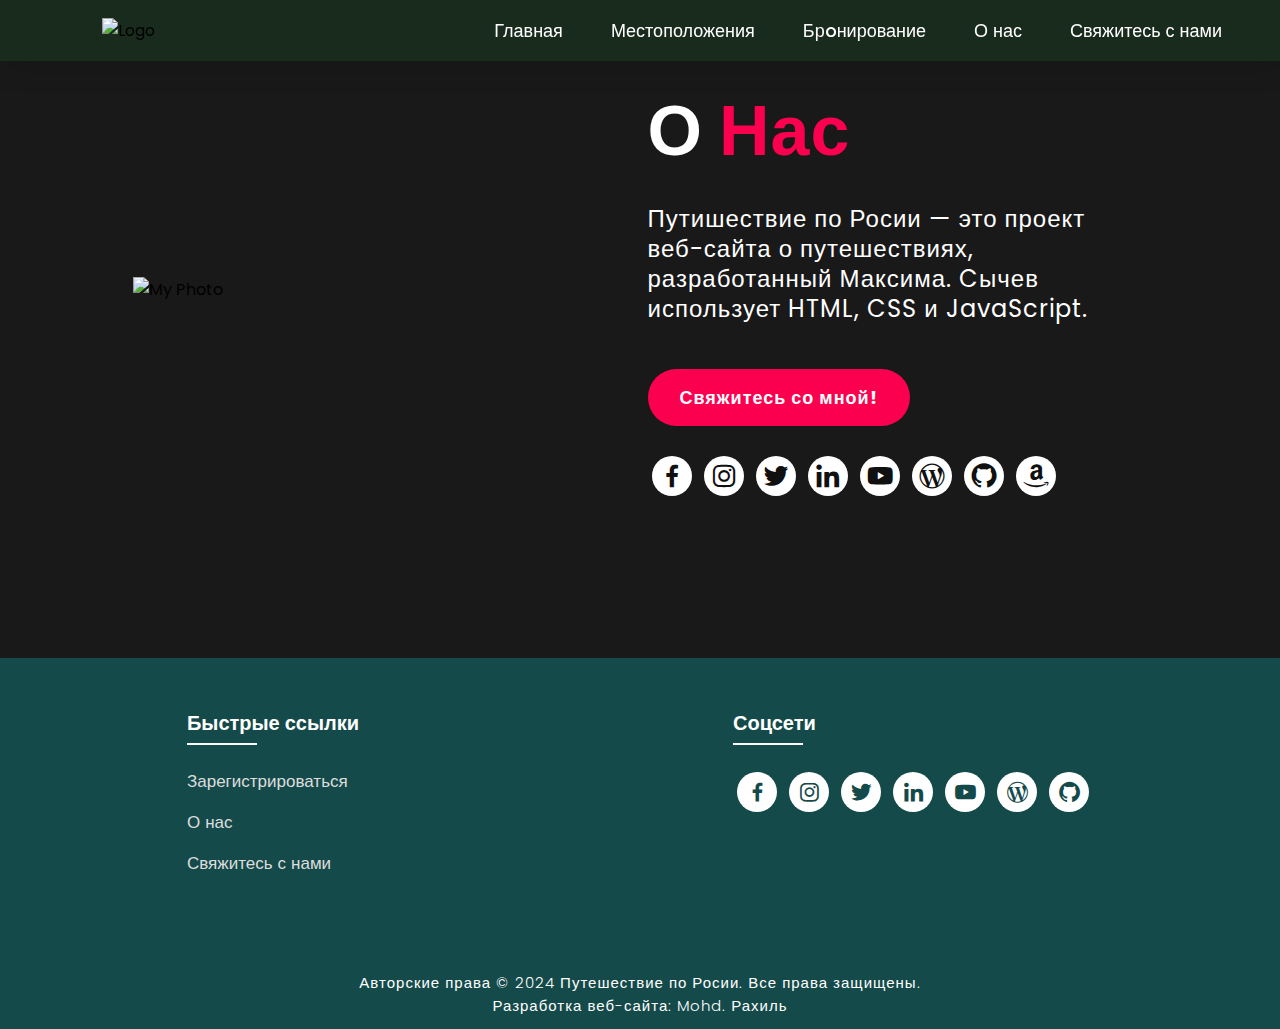
==== Путешествие по Росии/about.html @ f9f4afc6 "Add files via upload" ====
<!DOCTYPE html>
<html lang="en">
<head>
    <meta charset="UTF-8">
    <meta http-equiv="X-UA-Compatible" content="IE=edge">
    <meta name="viewport" content="width=device-width, initial-scale=1.0">
    <title>Путишествие по России</title>
    <link rel="icon" href="./files/logo.png">
    <link rel="stylesheet" type="text/css" href="css/style.css">
    <link rel="preconnect" href="https://fonts.googleapis.com">
    <link rel="preconnect" href="https://fonts.gstatic.com" crossorigin>
    <link href="https://fonts.googleapis.com/css2?family=Paytone+One&family=Poppins:wght@100;200;300;400;500;600;700;800;900&display=swap" rel="stylesheet">
    <link rel="stylesheet"
    href="https://unpkg.com/boxicons@latest/css/boxicons.min.css">
    
</head>
<body class="aboutbody">
        <nav>
            <img src="./files/logo.png" class="logo" alt="Logo" title="FirstFlight Travels">

            <ul class="navbar">
                <li>
                    <a href="./index.html">Главная</a>
                    <a href="./index.html#locations">Местоположения</a>
                    <a href="./index.html#package">Брoнирование</a>
                    <a href="./about.html">О нас</a>
                    <a href="./contact.html">Свяжитесь с нами</a>
                </li>
            </ul>
        </nav>
        
    <section class="about">
           <div class="main">
            <img src="./files/readme-image.jpg" alt="My Photo">
            <div class="abt-text">
                <h1>О <span>Нас</span></h1>
                <p>Путишествие по Росии — это проект веб-сайта о путешествиях, разработанный Максима. Cычев использует HTML, CSS и JavaScript.</p>
                <a href="https://www.linkedin.com/in/mohdrahil101" class="connectbtn" target="_blank">Свяжитесь со мной!</a>

                <div class="connect-section">

                    <div class="social-icons">
                        <a href="https://www.facebook.com/mohd.rahil.blogger" target="_blank"><i class='bx bxl-facebook'></i></a>
                        <a href="https://www.instagram.com/mohdrahil101" target="_blank"><i class='bx bxl-instagram' ></i></a>
                        <a href="https://www.twitter.com/mohdrahil101" target="_blank"><i class='bx bxl-twitter' ></i></a>
                        <a href="https://www.linkedin.com/in/mohdrahil101" target="_blank"><i class='bx bxl-linkedin' ></i></a>
                        <a href="https://www.youtube.com/techdollarz" target="_blank"><i class='bx bxl-youtube' ></i></a>
                        <a href="https://www.mohdrahil.wordpress.com" target="_blank"><i class='bx bxl-wordpress' ></i></a>
                        <a href="https://www.github.com/mohdrahil101" target="_blank"><i class='bx bxl-github'></i></a>
                        <a href="https://www.amazon.in/shop/mohdrahil101" target="_blank"><i class='bx bxl-amazon'></i></a>
                    </div>

                </div>
            </div>
            

           </div>
           

    </section>


    <!-- Footer -->

<!-- Footer -->

<section class="footer">
    <div class="foot">
        <div class="footer-content">
            
            <div class="footlinks">
                <h4>Быстрые ссылки</h4>
                <ul>
                    <li><a href="./register.html">Зарегистрироваться</a></li>
                    <li><a href="./about.html">О нас</a></li>
                    <li><a href="./contact.html">Свяжитесь с нами</a></li>
                </ul>
            </div>

            <div class="footlinks">
                <h4>Соцсети</h4>
                <div class="social">
                    <a href="https://www.facebook.com/mohd.rahil.blogger" target="_blank"><i class='bx bxl-facebook'></i></a>
                    <a href="https://www.instagram.com/mohdrahil101" target="_blank"><i class='bx bxl-instagram' ></i></a>
                    <a href="https://www.twitter.com/mohdrahil101" target="_blank"><i class='bx bxl-twitter' ></i></a>
                    <a href="https://www.linkedin.com/in/mohdrahil101" target="_blank"><i class='bx bxl-linkedin' ></i></a>
                    <a href="https://www.youtube.com/techdollarz" target="_blank"><i class='bx bxl-youtube' ></i></a>
                    <a href="https://www.mohdrahil.wordpress.com" target="_blank"><i class='bx bxl-wordpress' ></i></a>
                    <a href="https://www.github.com/mohdrahil101" target="_blank"><i class='bx bxl-github'></i></a>
                </div>
            </div>
            
        </div>
    </div>

    <div class="end">
        <p>Авторские права © 2024 Путешествие по Росии. Все права защищены.<br>Разработка веб-сайта: Mohd. Рахиль</p>
    </div>
</section>
</body>
</html>
---- Путешествие по Росии/css/style.css ----
*{
    padding:0;
    margin:0;
    box-sizing:border;
    font-family:'Poppins',sans-serif;
    text-decoration: none;
    list-style: none;
    scroll-behavior: smooth;
}

/* Home page */

.banner{
    width:100%;
    height: 100vh;
    overflow: hidden;
    display: flex;
    justify-content: center;
    align-items: center;
}

.banner video{
    position: absolute;
    top: 0;
    left: 0;
    object-fit: cover;
    width: 100%;
    height: 100%;
    pointer-events: none;
}

.content{
    position: relative;
    z-index: 1;
    width: 100%;
    height: 100vh;
    background-image: linear-gradient(rgba(1, 0, 5, 0.3),rgba(4, 1, 17, 0.3));



}

nav{
    width: 100%;
    position: fixed;
    background-color: rgb(24, 43, 28);
    box-shadow: 5px 5px 30px rgba(0, 0, 0, 15%);
    display: flex;
    align-items: center;
    justify-content: space-between;
}

nav .logo{
    width: 60px;
    margin: 2vh;
    margin-left: 8%;
}

nav ul li{
    list-style: none;
    display: inline-block;
    margin-left: 40px;
}

.navbar{
    display: flex;
    margin-right: 4vh;
}

.navbar a{
    color: white;
    font-size: 18px;
    padding: 10px 22px;
    border-radius: 4px;
    font-weight: 500;   
    text-decoration: none;
    transition: ease 0.40s;
}

.navbar a:hover,.navbar a.active{
    background: white;
    color: black;
    box-shadow: 5px 10px 30px rgb(85 85 85 / 20%);
    border-radius: 5px;
    
}

nav ul li a{
    text-decoration: none;
    color: rgb(255, 255, 255);
    font-size: 17px;
}

.title{
    text-decoration: none;
    /* display: inline-block; */
    font-size: 4vh;
    color: rgb(255, 255, 255);
    padding: 14px 17px;
    margin-top: 32vh;
    text-align: center;
    vertical-align: center;
}

.title h1{
    font-size: 10vh;
    text-shadow: 2px black;
    transition: ease 0.3s;
}

.title h1:hover{
    color:transparent;
    -webkit-text-stroke: 1px white;
    
}

.button{
    display: inline-block;
    margin-top:5vh;
    font-size: 25px;
    padding: 10px 30px;
    color: rgb(21, 74, 74);
    /* background-color:rgb(164, 44, 44); */
    background-color: white;
    border-radius: 20px;
    text-decoration: none;
    transition: ease 0.30s;
}

.button:hover{
    transform: scale(1.1);
    color: white;
    background-color: rgb(21, 74, 74);
    /* border: 2px solid rgb(42, 37, 68); */
    box-shadow: 5px 10px 30px rgba(0, 0, 0, 0.4);
    padding: 10px 30px;
}

/* Services */

.text h2{
    font-size: 40px;
    font-weight: 650;
    margin-top: 40px;
    margin-bottom: 10px;
    line-height: 2;
    text-align: center;
}

.rowitems{
    display: grid;
    grid-template-columns: repeat(auto-fit,minmax(100px,auto));
    gap: 25px;
    align-items: center;
    text-align: center;
    margin-top: 20px;
    margin-left: 30px ;
    margin-right: 30px;
    margin-bottom:10px ;
}

.container-box{
    border: 1px solid #d3d3d3;
    border-radius: 5px;
    padding: 50px 10px;
    transition: all 0.7s ease 0s;
    cursor: pointer;
}

.container-image img{
    height: 100px;
    width: 100px;
    padding: 10px;
    margin-bottom: 15px;
}

.container-box h4{
    font-size: 20px;
    margin-bottom: 5px;
    font-weight: 550;
}

.container-box p{
    font-size: 16px;
    color: #808080;
}

.container-box:hover{
    transform: translateX(3px);
    box-shadow: 5px 20px 50px rgba(78, 78, 78, 0.1);
    border: 1px solid transparent;
    border-radius: 0px;
}

/* Packages */

.package-title{
    text-align: center;
}

.package-title h2{
    font-size: 40px;
    font-weight: 650;
    padding-top: 75px;
    padding-bottom: 10px;
    line-height: 2;
}

.package-content{
    display: flex;
    justify-content: space-around;
    flex-wrap: wrap;
}

.image{
    position: relative;
    transition: all 0.3s cubic-bezier(0.445,0.05,0.55,0.95);
    cursor: pointer;
    filter: brightness(95%);
}

.image img{
    width: 100%;
    height: 500px;
    border-radius: 30px;
}

.image h3{
    color: white;
    position: absolute;
    font-size: 30px;
    font-weight: 600;
    text-align: center;
    top: 10px;
    right: 20px;
}

.dest-content{
    display: flex;
    flex-wrap: wrap;
    justify-content: space-between;
    align-items: center;
    padding-top: 15px;
    margin-bottom: 50px;
}

.location h4{
    font-size: 25px;
    letter-spacing: 1px;
    font-weight: 600;
    margin-bottom: 2px;
}

.pac-details li{
    font-size: 19px;
    color: #4c4c4c;
    margin-left: 15px;
    margin-bottom: 2px;
    list-style-type: disc;
}

.image:hover{
    filter: brightness(120%);
    transform: scale(1.03);
}

/* Locations */

.location-content{
    display: flex;
    justify-content: space-around;
    flex-wrap: wrap;
}

.col-content{
    position: relative;
    filter:brightness(95%);
    transition: all 0.3s cubic-bezier(0.445,0.05,0.55,0.95);

}

.col-content img{
    margin-bottom: 40px;
    height: 500px;
    border-radius: 27px;
    width: 100%;
    
}

.col-content h5{
    position: absolute;
    font-size: 25px;
    color: white;
    font-weight: 500;
    left: 20px;
    bottom: 105px;
    cursor: pointer;
}

.col-content p{
    position: absolute;
    font-size: 20px;
    color: white;
    left: 20px;
    bottom: 80px;
    cursor: pointer;
}

.col-content:hover{
    filter: brightness(120%);
    transform: scale(1.03);
    cursor: pointer;
}

/* Newsletter */

.newsletter{
    display: flex;
    flex-wrap: wrap;
    align-items: center;
    justify-content: space-around;
}

.newstext h2{
    margin-top: 100px;
    font-size: 38px;
}

.newstext p{
    font-size: 20px;
    color: #4c4c4c;
}

.newsletter form{
    margin-top: 100px;
    width: 100%;
    position: relative;
}

.newsletter form input:first-child{
    display: inline-block;
    width: 300px;
    font-size: 17px;
    outline: none;
    border: none;
    border-radius: 20px;
    padding: 20px 150px 20px 30px;
    box-shadow: 5px 10px 30px rgb(85 85 85 / 20%);
}

.newsletter form input:last-child{
    display: inline-block;
    position: absolute;
    outline: none;
    border: 2px solid transparent;
    border-radius: 20px;
    color: white;
    background-color: rgb(21, 74, 74);
    padding: 14px 30px;
    cursor: pointer;
    font-size: 17px;
    font-weight: 450;
    top: 6px;
    right: 6px;
    transition: ease 0.30s;
}

.newsletter form input:last-child:hover{
    border: 2px solid rgb(21, 74, 74);
    background-color: white;
    color: rgb(21, 74, 74);
}


/* Footer */

.footer{
    margin-top: 80px;
    background-color: rgb(21, 74, 74);
}

.foot{
    padding: 20px 0;
}

.footer-content{
    display: flex;
    flex-wrap: wrap;
    justify-content: space-around;
    
}

.footlinks h4{
    margin-top: 30px;
    font-size: 20px;
    font-weight: 600;
    color: white;
    margin-bottom: 30px;
    position: relative;
}


.footlinks h4::before{
    content: "";
    position: absolute;
    height: 2px;
    width: 70px;
    left: 0;
    bottom: -7px;
    background: white;
}

.footlinks ul li{
    margin-bottom: 15px;
}

.footlinks ul li a{
    font-size: 17px;
    color: #dddddd;
    display: block;
    transition: ease 0.30s;
}

.footlinks ul li a:hover{
    transform: translate(6px);
    color: white;
}

.social a{
    font-size: 25px;
    margin: 4px;
    height: 40px;
    width: 40px;
    color: rgb(21, 74, 74);
    background-color: white;
    display: inline-flex;
    justify-content: center;
    align-items: center;
    border-radius: 20px;
    transition: ease 0.30s;
}

.social a:hover{
    transform: scale(1.2);
}

.end{
    text-align: center;
    padding-top: 60px;
    padding-bottom: 12px;
}

.end p{
    font-size: 15px;
    color: white;
    letter-spacing: 1px;
    font-weight: 300;
}

/* About Us */

.aboutbody{
    background-color: #191919;
}

.about{
    width: 100%;
    padding: 78px 0px;
}

.about img{
    height: auto;
    width: 400px;
}

.abt-text{
    width: 500px;
}

.abt-text h1{
    font-size: 70px;
    color: white;
    margin-bottom: 20px;
    letter-spacing: 1px;
}

.abt-text h1 span{
    color: #fc0050;
    letter-spacing: 1px;
}

.abt-text p{
    color: white;
    font-size: 24px;
    margin-bottom: 45px;
    line-height: 30px;
    letter-spacing: 1px;
}

.main{
    width: 1130px;
    max-width: 95%;
    margin: 0 auto;
    display: flex;
    align-items: center;
    justify-content: space-around;
}

.connectbtn{
    display: inline-block;
    background-color: #fc0050;
    font-size: 18px;
    color: white;
    font-weight: bold;
    padding: 13px 30px;
    border-radius: 30px;
    transition: ease 0.4s;
    border: 2px solid transparent;
    letter-spacing: 1px;
}

.connectbtn:hover{
    background-color: transparent;
    border: 2px solid #fc0050;
    transform: scale(1.1);
}

.connect-section{
    margin-top: 26px;
}


.social-icons a{
    height: 40px;
    width: 40px;
    margin: 4px;
    font-size: 30px;
    color: #101010;
    background-color: white;
    border-radius: 20px;
    display: inline-flex;
    justify-content: center;
    align-items: center;
    transition: ease 0.30s;
}

.social-icons a:hover{
    transform: scale(1.2);
}

/* Contact Us */

.contactbody{
    background-color: #101010;
    background-repeat: no-repeat;
    background-size: cover;
    
}

.contact{
    padding: 110px 30%;
    height: 100%;
    min-height: 100vh;
}

.contact-form h1{
    font-size: 80px;
    color: white;
    margin-bottom: 20px;
}

.contact-form h1 span{
    color:#fc0050;
}

.contact-form p{
    color: white;
    line-height: 30px;
    letter-spacing: 1px;
    font-size: 23px;
    margin-bottom: 20px;
}


.contact-form form input,form textarea{
    width: 100%;
    padding: 17px;
    border: none;
    outline: none;
    background-color: #191919;
    font-size: 20px;
    color: white;
    margin-bottom: 10px;
    border-radius: 10px;
}

.contact-form form .submit-btn{
    display: inline-block;
    background-color: #fc0050;
    font-size: 27px;
    font-weight: 600px;
    border: 2px solid transparent;
    border-radius: 40px;
    width: 220px;
    cursor: pointer;
    transition: ease 0.30s;

}

.contact-form form .submit-btn:hover{
    border: 2px solid #fc0050;
    background-color: transparent;
    transform: scale(1.1);

}

/* Registration Form */

.register-body{
    background-color: #101010;
    background-repeat: no-repeat;
    background-size: cover;

}

.registration{
    padding: 110px 30%;
    height: 100%;
    min-height: 100vh;
}

.register-form h1{
    font-size: 80px;
    color: white;
    margin-bottom: 20px;
}
.register-form h1 span{
    color: #fc0050;
}

.register-form{
    color: white;
    font-size: 20px;
}

.register-form form input{
    color: white;
    padding: 17px;
    background-color: #191919;
    font-size: 20px;
    outline: none;
    border: none;
    border-radius: 10px;
    margin-bottom: 20px;
    
}
.register-form h4{
    font-size: 22px;
    font-weight: 500;
    margin-top: 20px;
    color: #fc0050;
}


.register-form form .submitbtn{
    display: inline-block;
    background-color: #fc0050;
    font-size: 27px;
    font-weight: 600px;
    border: 2px solid transparent;
    border-radius: 60px;
    width: 220px;
    cursor: pointer;
    transition: ease 0.30s;
}

.register-form form .submitbtn:hover{
    border: 2px solid #fc0050;
    background-color: transparent;
    transform: scale(1.1);
}


.location-body{
    background-color: #191919;
    color: white;
}

.location-section{
    padding: 110px;
    height: 100%;
    min-height: 100vh;
}

.location-heading h1{
    margin-top: 20px;
    font-size: 60px;
    margin-bottom: 20px;
}

.location-heading h1 span{
    color: #fc0050;
}

.location-detail h1{
    padding-top: 60px;
    color: #fc0050;
    font-size: 40px;
}

.location-detail p{
    font-size: 20px;
    margin-top: 40px;
    margin-bottom: 10px;
}

.location-img img{
    height: 400px;
    width: 400px;
    margin-top: 30px;
    margin-bottom: 30px;
}

.stars i{
    font-size: 20px;
    color: rgb(197, 167, 44);
}
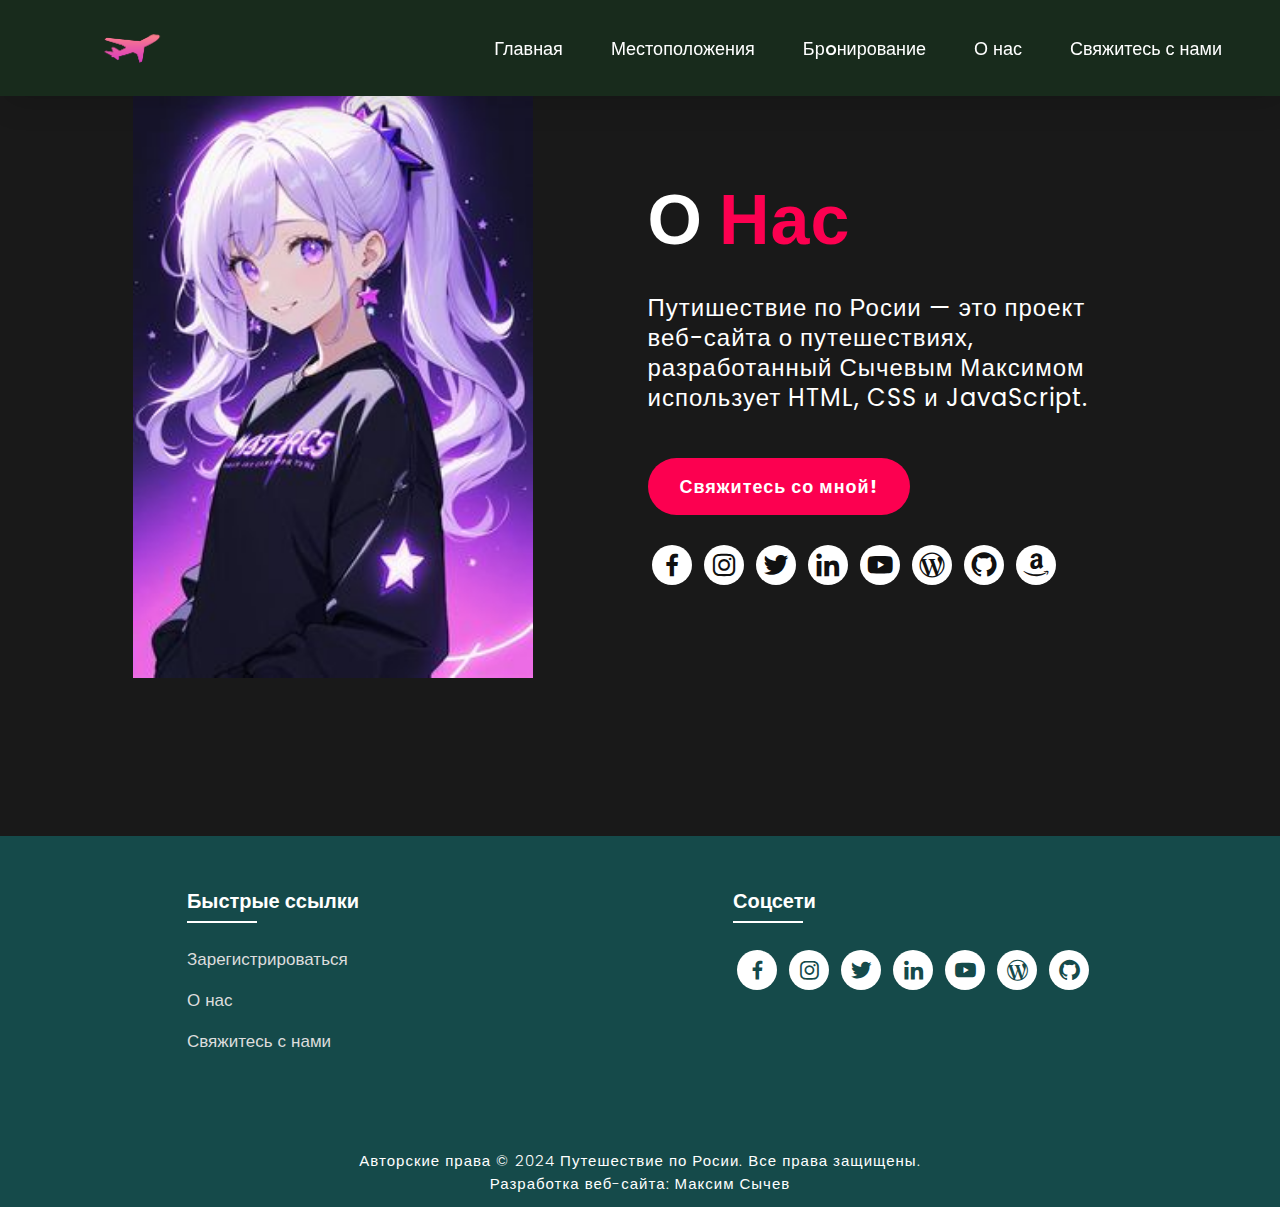
==== commit a198f189: "Add files via upload" ====
--- a/Путешествие по Росии/about.html
+++ b/Путешествие по Росии/about.html
@@ -34,7 +34,7 @@
             <img src="./files/readme-image.jpg" alt="My Photo">
             <div class="abt-text">
                 <h1>О <span>Нас</span></h1>
-                <p>Путишествие по Росии — это проект веб-сайта о путешествиях, разработанный Максима. Cычев использует HTML, CSS и JavaScript.</p>
+                <p>Путишествие по Росии — это проект веб-сайта о путешествиях, разработанный Сычевым Максимом использует HTML, CSS и JavaScript.</p>
                 <a href="https://www.linkedin.com/in/mohdrahil101" class="connectbtn" target="_blank">Свяжитесь со мной!</a>
 
                 <div class="connect-section">
@@ -94,7 +94,7 @@
     </div>
 
     <div class="end">
-        <p>Авторские права © 2024 Путешествие по Росии. Все права защищены.<br>Разработка веб-сайта: Mohd. Рахиль</p>
+        <p>Авторские права © 2024 Путешествие по Росии. Все права защищены.<br>Разработка веб-сайта: Максим Сычев</p>
     </div>
 </section>
 </body>
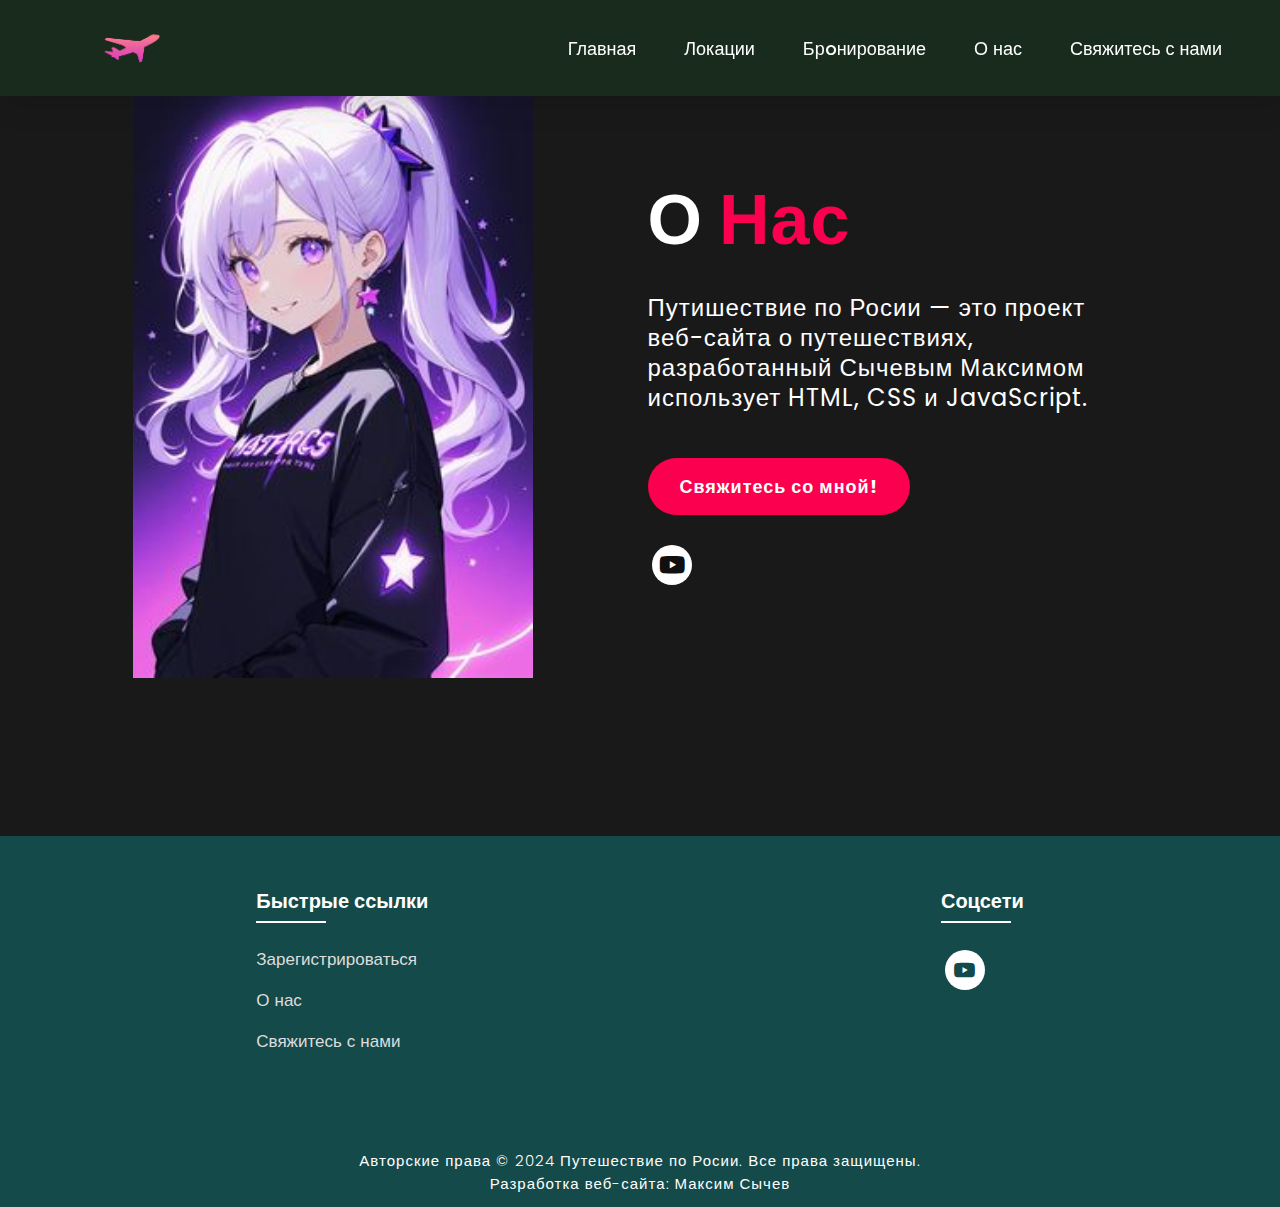
==== commit 55cea9c6: "Add files via upload" ====
--- a/Путешествие по Росии/about.html
+++ b/Путешествие по Росии/about.html
@@ -21,7 +21,7 @@
             <ul class="navbar">
                 <li>
                     <a href="./index.html">Главная</a>
-                    <a href="./index.html#locations">Местоположения</a>
+                    <a href="./index.html#locations">Локации</a>
                     <a href="./index.html#package">Брoнирование</a>
                     <a href="./about.html">О нас</a>
                     <a href="./contact.html">Свяжитесь с нами</a>
@@ -40,14 +40,7 @@
                 <div class="connect-section">
 
                     <div class="social-icons">
-                        <a href="https://www.facebook.com/mohd.rahil.blogger" target="_blank"><i class='bx bxl-facebook'></i></a>
-                        <a href="https://www.instagram.com/mohdrahil101" target="_blank"><i class='bx bxl-instagram' ></i></a>
-                        <a href="https://www.twitter.com/mohdrahil101" target="_blank"><i class='bx bxl-twitter' ></i></a>
-                        <a href="https://www.linkedin.com/in/mohdrahil101" target="_blank"><i class='bx bxl-linkedin' ></i></a>
                         <a href="https://www.youtube.com/techdollarz" target="_blank"><i class='bx bxl-youtube' ></i></a>
-                        <a href="https://www.mohdrahil.wordpress.com" target="_blank"><i class='bx bxl-wordpress' ></i></a>
-                        <a href="https://www.github.com/mohdrahil101" target="_blank"><i class='bx bxl-github'></i></a>
-                        <a href="https://www.amazon.in/shop/mohdrahil101" target="_blank"><i class='bx bxl-amazon'></i></a>
                     </div>
 
                 </div>
@@ -80,13 +73,7 @@
             <div class="footlinks">
                 <h4>Соцсети</h4>
                 <div class="social">
-                    <a href="https://www.facebook.com/mohd.rahil.blogger" target="_blank"><i class='bx bxl-facebook'></i></a>
-                    <a href="https://www.instagram.com/mohdrahil101" target="_blank"><i class='bx bxl-instagram' ></i></a>
-                    <a href="https://www.twitter.com/mohdrahil101" target="_blank"><i class='bx bxl-twitter' ></i></a>
-                    <a href="https://www.linkedin.com/in/mohdrahil101" target="_blank"><i class='bx bxl-linkedin' ></i></a>
                     <a href="https://www.youtube.com/techdollarz" target="_blank"><i class='bx bxl-youtube' ></i></a>
-                    <a href="https://www.mohdrahil.wordpress.com" target="_blank"><i class='bx bxl-wordpress' ></i></a>
-                    <a href="https://www.github.com/mohdrahil101" target="_blank"><i class='bx bxl-github'></i></a>
                 </div>
             </div>
             
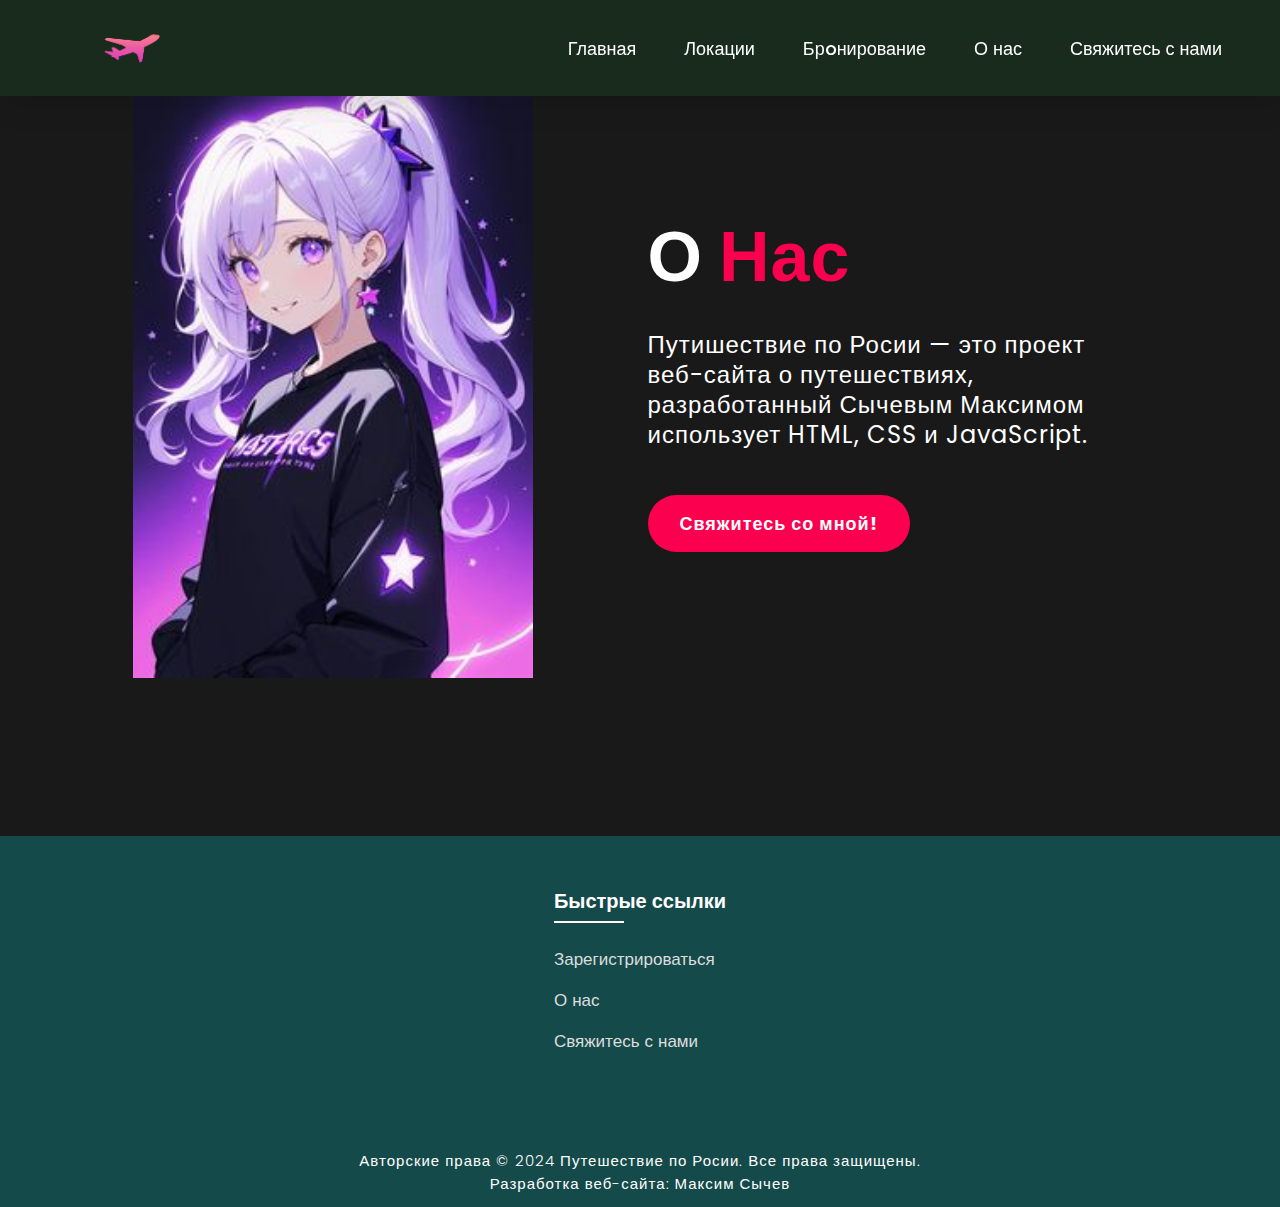
==== commit 9b10ec87: "Add files via upload" ====
--- a/Путешествие по Росии/about.html
+++ b/Путешествие по Росии/about.html
@@ -37,13 +37,6 @@
                 <p>Путишествие по Росии — это проект веб-сайта о путешествиях, разработанный Сычевым Максимом использует HTML, CSS и JavaScript.</p>
                 <a href="https://www.linkedin.com/in/mohdrahil101" class="connectbtn" target="_blank">Свяжитесь со мной!</a>
 
-                <div class="connect-section">
-
-                    <div class="social-icons">
-                        <a href="https://www.youtube.com/techdollarz" target="_blank"><i class='bx bxl-youtube' ></i></a>
-                    </div>
-
-                </div>
             </div>
             
 
@@ -70,12 +63,6 @@
                 </ul>
             </div>
 
-            <div class="footlinks">
-                <h4>Соцсети</h4>
-                <div class="social">
-                    <a href="https://www.youtube.com/techdollarz" target="_blank"><i class='bx bxl-youtube' ></i></a>
-                </div>
-            </div>
             
         </div>
     </div>
